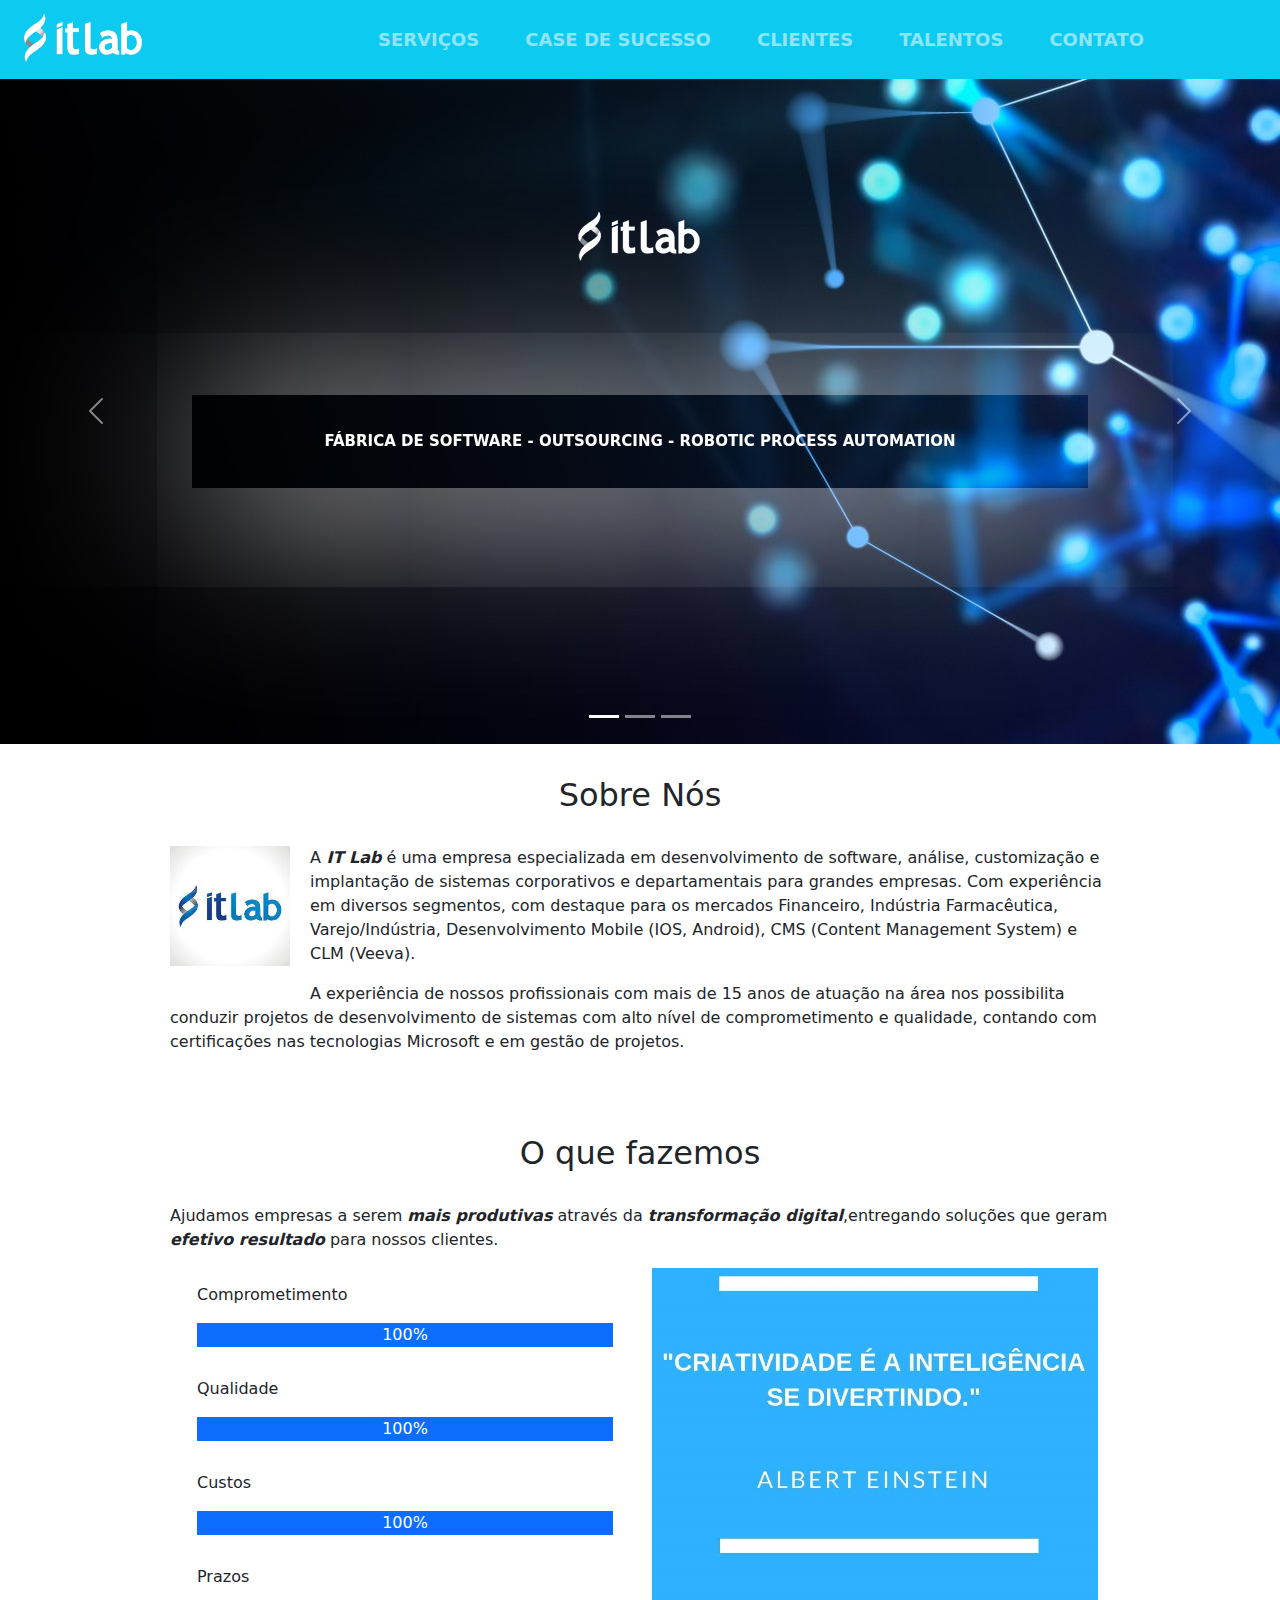
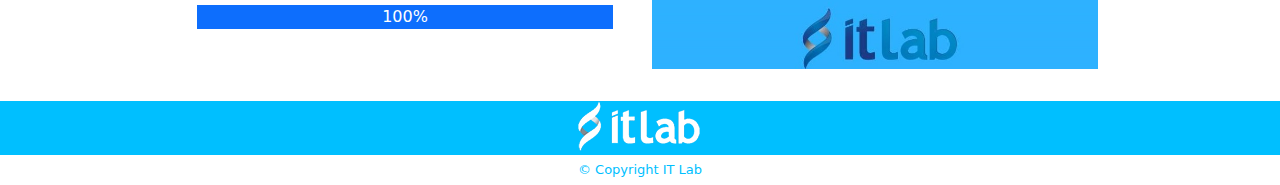
==== html/index.html @ b962ba04 "first commit" ====
<!DOCTYPE html>
<html lang="pt-br">

<head>
  <meta charset="UTF-8">
  <meta name="viewport" content="width=device=width">
  <link rel="shortcut icon" href="favicon-16x16.png" type="image/x-icon">
  <title>IT Lab - Brasil</title>
  <link rel="stylesheet" href="../css/reset.css">
  <link rel="stylesheet" href="../css/style.css">
  <link href="https://fonts.googleapis.com/css? family = Montserrat: & display = swap" rel="stylesheet">
  <link rel="stylesheet" href="../plugins/bootstrap-5.0.2-dist/css/bootstrap.css">
  <link rel="stylesheet" href="../plugins/bootstrap-5.0.2-dist/css/bootstrap-grid.css">
  <link rel="stylesheet" href="../plugins/bootstrap-5.0.2-dist/css/bootstrap-reboot.css">
  <script src="../plugins/bootstrap-5.0.2-dist/js/bootstrap.min.js"></script>
  <script src="../plugins/bootstrap-5.0.2-dist/js/bootstrap.bundle.min.js"></script>
  <script src="../plugins/bootstrap-5.0.2-dist/js/bootstrap.esm.min.js"></script>
</head>

<!-- Navbar !-->
<header>

  <nav class="navbar navbar-expand-lg navbar-dark bg-info">
    <div class="container-fluid">
      <a class="navbar-brand" href="../html/index.html"><img src="../img/logoorigem.png" width="50%"></a>

      <button class="navbar-toggler" type="button" data-bs-toggle="collapse" data-bs-target="#navbarSupportedContent"
        aria-controls="navbarSupportedContent" aria-expanded="false" aria-label="Toggle navigation">
        <span class="navbar-toggler-icon"></span>
      </button>

      <div class="collapse navbar-collapse" id="navbarSupportedContent">
        <ul class="navbar-nav me-auto mb-2 mb-lg-0">

          <li class="nav-item">
            <a class="nav-link" href="../html/servicos.html">serviços</a>
          </li>

          <li class="nav-item">
            <a class="nav-link" href="../html/cases.html">case de sucesso</a>
          </li>

          <li class="nav-item">
            <a class="nav-link" href="../html/clientes.html">clientes</a>
          </li>

          <li class="nav-item">
            <a class="nav-link" href="../html/talentos.html">talentos</a>
          </li>

          <li class="nav-item">
            <a class="nav-link" href="../html/contato.html">contato</a>
          </li>
        </ul>
      </div>
    </div>
  </nav>

</header>

<!-- Carrosel !-->

<div id="carouselExampleCaptions" class="carousel slide" data-bs-ride="carousel">

  <div class="carousel-indicators">
    <button type="button" data-bs-target="#carouselExampleCaptions" data-bs-slide-to="0" class="active"
      aria-current="true" aria-label="Slide 1"></button>
    <button type="button" data-bs-target="#carouselExampleCaptions" data-bs-slide-to="1" aria-label="Slide 2"></button>
    <button type="button" data-bs-target="#carouselExampleCaptions" data-bs-slide-to="2" aria-label="Slide 3"></button>
  </div>

  <div class="carousel-inner">
    <div class="carousel-item active">
      <img src="../img/tec.jpg" class="d-block w-100" alt="Imagem inicial">
      <div class="carousel-caption d-none d-md-block">
        <h5><img id="imgPrincipal" src="../img/logoinicial.png" alt="Imagem demostrativa de (RPA)."></h5>
        <p class="temaPrincipal">fábrica de software - outsourcing - robotic process automation</p>
      </div>
    </div>

    <div class="carousel-item">
      <img src="../img/tema1.jpg" class="d-block w-100" alt="Imagem demostrativa de fábrica de software.">
      <div class="carousel-caption d-none d-md-block">
        <h5>fábrica de software</h5>
        <p class="temaSecundario">programação - automatização - web - mobile</p>
      </div>
    </div>

    <div class="carousel-item">
      <img src="../img/eye-of-a-futuristic-robot.jpg" class="d-block w-100" alt="Logo da IT Lab">
      <div class="carousel-caption d-none d-md-block">
        <h5>robotic process automation (rpa)</h5>
        <p class="temaTerciario">programação - automatização - web - mobile</p>
      </div>
    </div>
  </div>

  <button class="carousel-control-prev" type="button" data-bs-target="#carouselExampleCaptions" data-bs-slide="prev">
    <span class="carousel-control-prev-icon" aria-hidden="true"></span>
    <span class="visually-hidden">Previous</span>
  </button>
  <button class="carousel-control-next" type="button" data-bs-target="#carouselExampleCaptions" data-bs-slide="next">
    <span class="carousel-control-next-icon" aria-hidden="true"></span>
    <span class="visually-hidden">Next</span>
  </button>

</div>



<body>
  <main>
    <section class="principal">
      <h1 class="titulo-principal">Sobre Nós</h1>

      <img class="logo" src="../img/logo.jpg" alt="Logo da It Lab.">

      <p>A<em> IT Lab</em> é uma empresa especializada em desenvolvimento de software, análise,
        customização e implantação de sistemas corporativos e departamentais para grandes
        empresas. Com experiência em diversos segmentos, com destaque para os mercados
        Financeiro, Indústria Farmacêutica, Varejo/Indústria, Desenvolvimento Mobile
        (IOS, Android), CMS (Content Management System) e CLM (Veeva).</p>

      <p>A experiência de nossos profissionais com mais de 15 anos de atuação na área nos
        possibilita conduzir projetos de desenvolvimento de sistemas com alto nível de
        comprometimento e qualidade, contando com certificações nas tecnologias Microsoft e
        em gestão de projetos.</p>

    </section>

    <section class="principal">
      <h2 class="titulo-secundario">O que fazemos</h2>


      <p>Ajudamos empresas a serem <em> mais produtivas</em>
        através da <em>transformação digital</em>,entregando soluções que
        geram <em>efetivo resultado</em> para nossos clientes.
      </p>

      <div class="container-fluid">
        <div class="row">
          <div class="pl-0 col-md-6">

            <div class="progress-prim">
              <p>Comprometimento</p>
              <div class="progress-bar" role="progressbar" style="width: 100%;" aria-valuenow="100" aria-valuemin="0"
                aria-valuemax="100">100%</div>
            </div>
            <div class="progress-seg">
              <p>Qualidade</p>
              <div class="progress-bar" role="progressbar" style="width: 100%;" aria-valuenow="100" aria-valuemin="0"
                aria-valuemax="100">100%</div>
            </div>
            <div class="progress-ter">
              <p>Custos</p>
              <div class="progress-bar" role="progressbar" style="width: 100%;" aria-valuenow="100" aria-valuemin="0"
                aria-valuemax="100">100%</div>
            </div>
            <div class="progress-quar">
              <p>Prazos</p>
              <div class="progress-bar" role="progressbar" style="width: 100%;" aria-valuenow="100" aria-valuemin="0"
                aria-valuemax="100">100%</div>
            </div>
          </div>

          <div class="col-md-6">
            <img class="imagem-it" src="../img/albert.jpg">
          </div>
        </div>

      </div>


    </section>

  </main>



  <section class="logo-redes">
    <img src="../img/logoinicial.png" class="mw-100" alt="Logo IT Lab">
  </section>



  <footer>
    <p class="copyright">&copy; Copyright IT Lab</p>
  </footer>


</body>

</html>
---- css/style.css ----
@charset "UTF-8";

body {
    font-family: 'Montserrat', sans-serif;   
}

/*Padrão navbar navegação*/
.nav-link {
    position: relative;
    margin: 0 0 0 30px;
    right: -25px;
    font-weight: 700;
    font-size: 18px;
    text-transform: uppercase; 
}
.nav-link:hover {
    text-decoration: underline;
}

/*Página Home*/

.carousel-item h5 {
    position: relative;
    top: -320px;
    font-size: 40px;
    font-weight: 700;
    text-transform: uppercase;
    margin-bottom: 10px;
    
}

.temaPrincipal, .temaSecundario, .temaTerciario {
    
    text-transform: uppercase; 
    padding: 35px 0;  
    font-weight: bold;
    font-size: 15px;
    position: relative;
    top: -200px;
    box-shadow: 10px 10px 200px white
}

.principal {
    padding: 2em 0;
    background: #FFFFFF;
    width: 940px;
    margin: 0 auto;
}

.principal p {
    margin: 0 0 1em;
    
    
}

.principal em {
    font-style: italic;
    font-weight: bold;
}

.titulo-principal, .titulo-secundario, .titulo-terciario, .titulo-quartenario {
    text-align: center;
    font-size: 2em;
    margin: 0 0 1em;
    clear: left;
}

.logo {
    width: 120px;
    float: left;
    margin: 0 20px 20px 0;
}

.progress-prim, .progress-seg, .progress-ter, .progress-quar {
    width: 100%;
    padding: 15px;
    margin: auto;
    
}
.pl-0 {
    padding-left: 0;
    /*!important*/
}

.mapa {
    padding: 2em 0;
    
}

.mapa-conteudo {
    width: 940px;
    margin: 0 auto;
}

.mapa p {
    margin: 0 0 2em;
    text-align: center;
}

.redes-socias p {
    margin: 0 0 2em;
    text-align: center;
    
}

.titulo-redes, .titulo-estabelecimento, .titulo-contato {
    color: #87CEFA;
    text-align: center; 
    padding: 2px 0;
}

.imagem-it {
  width: 100%;
}
/*Página de Serviços*/

.servicos {
    width: 940px;
    margin: 0 auto;
    padding: 50px 0;
}

.servicos li {
    display: inline-block;
    text-align: center;
    width: 30%;
    vertical-align: top;
    margin: 0 1.5%;
    padding: 30px 20px;
    box-sizing: border-box;
    border: 1px solid #f2f2f2;
    border-radius: 10px;
    min-height: 348px;
    padding-bottom: 40px;
}

.servicos li:hover {
    border-color: #F0F8FF;
    
}

.servicos li:active {
    border-color: #87CEFA;
}

.servicos li:hover h2 {
    font-size: 25px;
}

.servicos h2 {
    font-size: 17px;
    font-weight: bold;
    padding-top: 15px;
}

.servicos-descricao {
    font-size: 15px;
    padding-top: 10px;
}


/*Página Cases de sucessos*/

.servicos h2 {
    padding: 10px;
}

/*Página de Serviços*/

.banner-anuncio img {
    width: 100%;
     
}

.banner-vagas {
    
    display: flex;
    justify-content: center;
    
}

.banner-vagas img {
    width: 50%;
    margin-top: 5px;
}

.formulario {
    padding: 0 300px;
}

.nome {
    margin: 15px;
}
/*Página Contato*/

.banner {
    background-image: url(../img/businessman-pointing-at-his-presentation-on-the-futuristic-digital-screen.jpg);
    background-repeat: no-repeat;
    background-size: cover;
}

/* .titulo-contato, .titulo-mapa {
    position: relative;
    right: 0px;
    padding: 20px;
    color: #87CEFA;
} */

form {
    margin: 20px 0;   
}

form label, form legend {
    display: block;
    font-size: 18px;
    margin: 0 0 3px;
}

input, textarea{
    font-family: sans-serif;
    font-weight: normal;
    font-size: 13pt;
    background-color: rgba(255,255,255,.9);
}

input:hover, textarea:hover {
    background-color: #FFFAFA;
}

.checkbox {
    margin-top: 20px;
}

.enviar {
    width: 200px;
    padding: 15px 0;
    background: #87CEFA;
    color: white;
    font-weight: bold;
    font-size: 18px;
    border: none;
    border-radius: 5px;
    transition: 1s all;
    cursor: pointer;
    margin: 20px 0;
    
}

.enviar:hover {
    background: #00BFFF ;
    transform: scale(1.2);
}

.contato {
    padding: 20px;
}

/*Página Contato*/

.sub-titulo {
    text-align: center;
}

.link-linkd, .link-face {
    padding: 10px;
}
/*Padrão rodapé*/

.logo-redes {
    text-align: center;
    background: #00BFFF;    
}

.redes, .whats {
    display: flex;
    justify-content: center;  
    padding: 5px;  
}

footer {
    text-align: center;
    background: #FFFFFF;
    padding: 5px;
}

.copyright {
    color: #00BFFF;
    font-size: 13px;
    margin: 0;
}
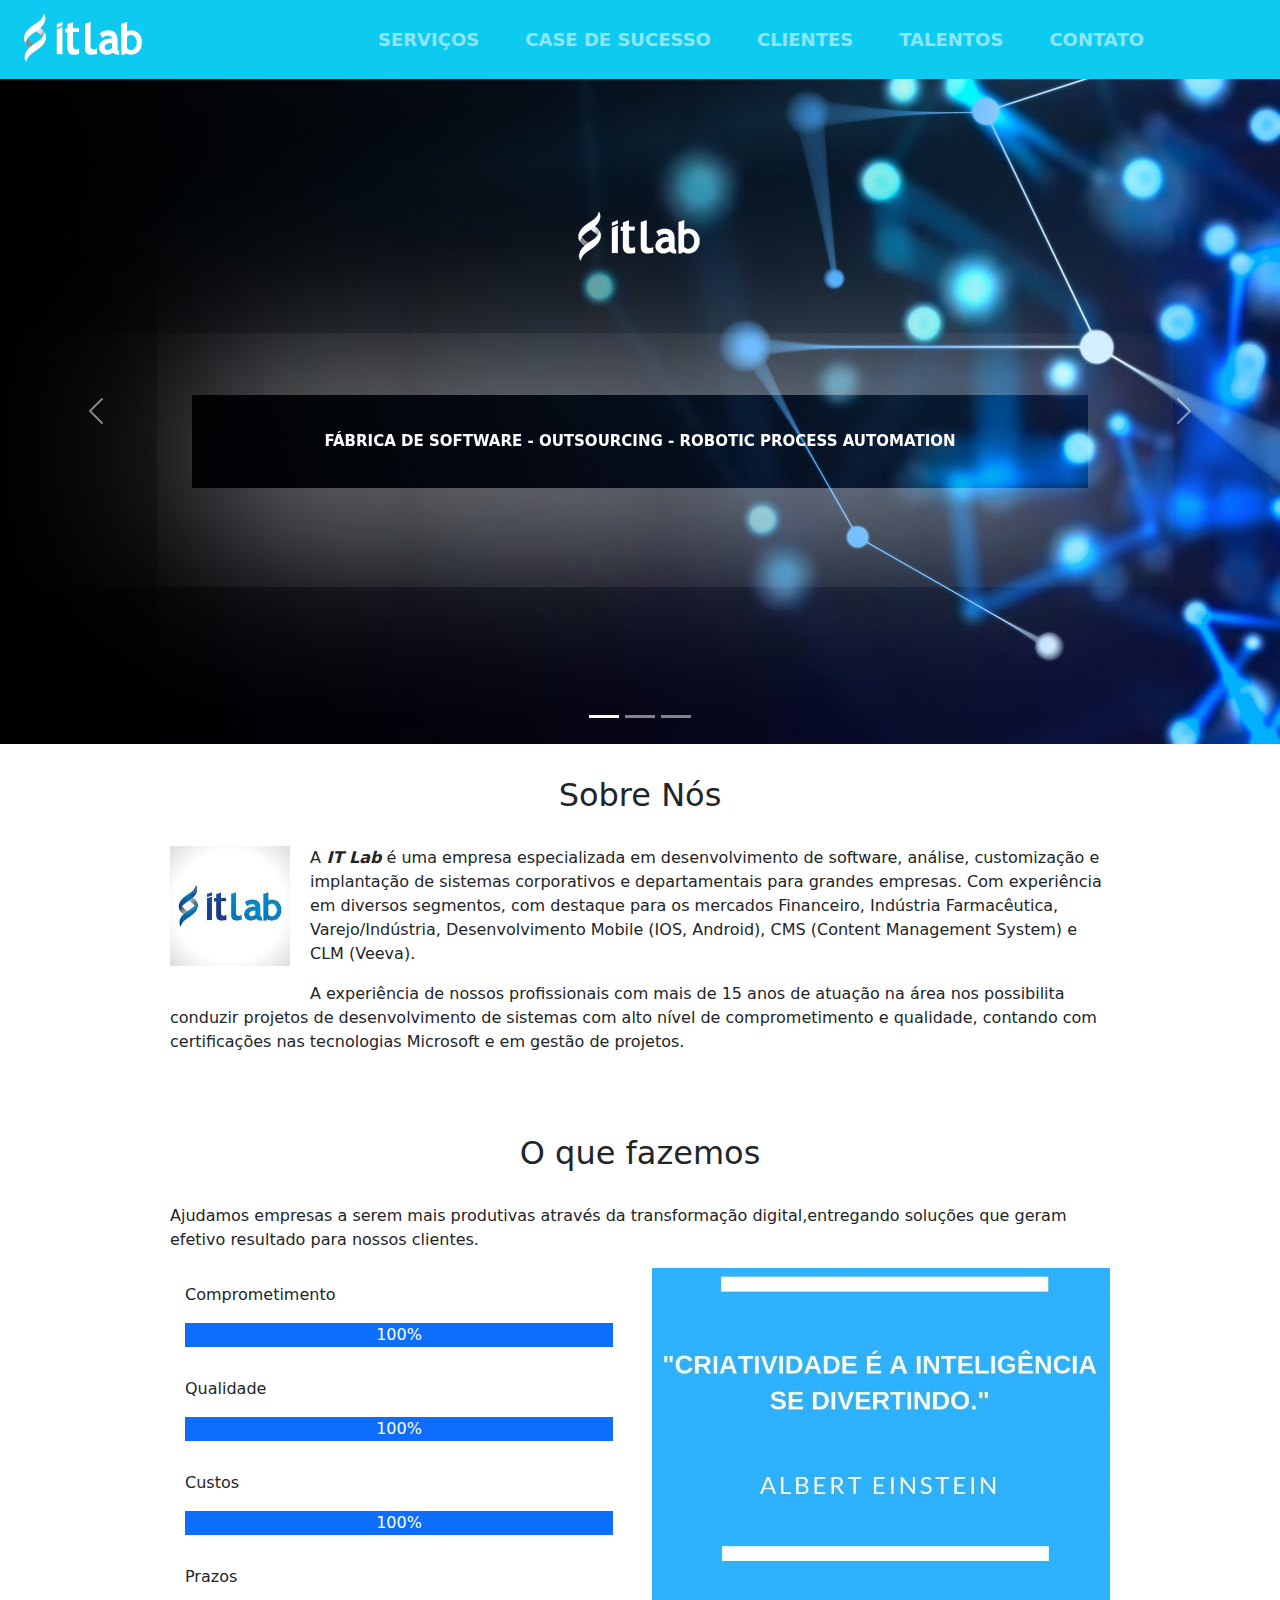
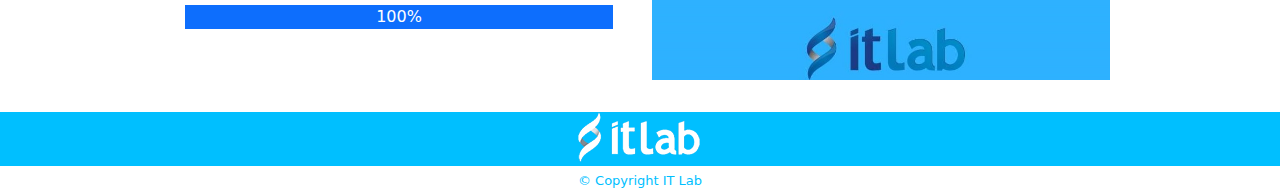
==== commit 64244c02: "html e css modificados início da responsividade" ====
--- a/html/index.html
+++ b/html/index.html
@@ -3,10 +3,11 @@
 
 <head>
   <meta charset="UTF-8">
-  <meta name="viewport" content="width=device=width">
+  <meta name="viewport" content="width=device-width initial-scale=1.0">
   <link rel="shortcut icon" href="favicon-16x16.png" type="image/x-icon">
   <title>IT Lab - Brasil</title>
   <link rel="stylesheet" href="../css/reset.css">
+  <link rel="stylesheet" href="../css/index.css">
   <link rel="stylesheet" href="../css/style.css">
   <link href="https://fonts.googleapis.com/css? family = Montserrat: & display = swap" rel="stylesheet">
   <link rel="stylesheet" href="../plugins/bootstrap-5.0.2-dist/css/bootstrap.css">
@@ -110,34 +111,35 @@
 
 <body>
   <main>
-    <section class="principal">
-      <h1 class="titulo-principal">Sobre Nós</h1>
+    <div class="container-fluid">
+      <section class="principal">
+        <h1 class="titulo-principal">Sobre Nós</h1>
 
-      <img class="logo" src="../img/logo.jpg" alt="Logo da It Lab.">
+        <img class="logo" src="../img/logo.jpg" alt="Logo da It Lab.">
 
-      <p>A<em> IT Lab</em> é uma empresa especializada em desenvolvimento de software, análise,
-        customização e implantação de sistemas corporativos e departamentais para grandes
-        empresas. Com experiência em diversos segmentos, com destaque para os mercados
-        Financeiro, Indústria Farmacêutica, Varejo/Indústria, Desenvolvimento Mobile
-        (IOS, Android), CMS (Content Management System) e CLM (Veeva).</p>
+        <p>A<em> IT Lab</em> é uma empresa especializada em desenvolvimento de software, análise,
+          customização e implantação de sistemas corporativos e departamentais para grandes
+          empresas. Com experiência em diversos segmentos, com destaque para os mercados
+          Financeiro, Indústria Farmacêutica, Varejo/Indústria, Desenvolvimento Mobile
+          (IOS, Android), CMS (Content Management System) e CLM (Veeva).</p>
 
-      <p>A experiência de nossos profissionais com mais de 15 anos de atuação na área nos
-        possibilita conduzir projetos de desenvolvimento de sistemas com alto nível de
-        comprometimento e qualidade, contando com certificações nas tecnologias Microsoft e
-        em gestão de projetos.</p>
+        <p>A experiência de nossos profissionais com mais de 15 anos de atuação na área nos
+          possibilita conduzir projetos de desenvolvimento de sistemas com alto nível de
+          comprometimento e qualidade, contando com certificações nas tecnologias Microsoft e
+          em gestão de projetos.</p>
 
-    </section>
+      </section>
 
-    <section class="principal">
-      <h2 class="titulo-secundario">O que fazemos</h2>
+      <section class="secundario">
+        <h2 class="titulo-secundario">O que fazemos</h2>
 
 
-      <p>Ajudamos empresas a serem <em> mais produtivas</em>
-        através da <em>transformação digital</em>,entregando soluções que
-        geram <em>efetivo resultado</em> para nossos clientes.
-      </p>
+        <p>Ajudamos empresas a serem <em> mais produtivas</em>
+          através da <em>transformação digital</em>,entregando soluções que
+          geram <em>efetivo resultado</em> para nossos clientes.
+        </p>
 
-      <div class="container-fluid">
+
         <div class="row">
           <div class="pl-0 col-md-6">
 
@@ -167,10 +169,7 @@
             <img class="imagem-it" src="../img/albert.jpg">
           </div>
         </div>
-
-      </div>
-
-
+    </div>
     </section>
 
   </main>
--- a/css/index.css
+++ b/css/index.css
@@ -0,0 +1,72 @@
+@charset "UTF-8";
+
+/*Página Home*/
+
+.carousel-item h5 {
+    position: relative;
+    top: -320px;
+    font-size: 40px;
+    font-weight: 700;
+    text-transform: uppercase;
+    margin-bottom: 10px;
+    
+}
+
+.temaPrincipal, .temaSecundario, .temaTerciario {
+    
+    text-transform: uppercase; 
+    padding: 35px 0;  
+    font-weight: bold;
+    font-size: 15px;
+    position: relative;
+    top: -200px;
+    box-shadow: 10px 10px 200px var(--branco)
+}
+
+.principal,.secundario {
+    padding: 2em 0;
+    background: var(--branco);
+    width: 940px;
+    margin: 0 auto;
+}
+
+.principal p {
+    margin: 0 0 1em;    
+}
+
+.principal em {
+    font-style: italic;
+    font-weight: bold;
+}
+
+.titulo-principal, .titulo-secundario {
+    text-align: center;
+    font-size: 2em;
+    margin: 0 0 1em;
+    clear: left;
+}
+
+.logo {
+    width: 120px;
+    float: left;
+    margin: 0 20px 20px 0;
+}
+
+.progress-prim, .progress-seg, .progress-ter, .progress-quar {
+    width: 100%;
+    padding: 15px;
+    margin: auto;
+    
+}
+.pl-0 {
+    padding-left: 0;
+    /*!important*/
+}
+
+.imagem-it {
+    width: 100%;
+    max-width: 100%;
+    margin-left: auto;
+    margin-right: auto;
+}
+
--- a/css/style.css
+++ b/css/style.css
@@ -1,7 +1,19 @@
 @charset "UTF-8";
 
+:root {
+    --cinza:#FFFAFA;
+    --branco-cinzo:#F0F8FF;
+    --branco-claro: #f2f2f2;
+    --branco:#FFF;
+    --azul-claro:#00BFFF;
+    --azul-extra-claro:#87CEFA;
+    --montserrat: 'Montserrat', sans-serif 
+
+    --nome-da-variavel:valor;
+}
+
 body {
-    font-family: 'Montserrat', sans-serif;   
+    font-family: var(--montserrat);  
 }
 
 /*Padrão navbar navegação*/
@@ -17,258 +29,11 @@
     text-decoration: underline;
 }
 
-/*Página Home*/
-
-.carousel-item h5 {
-    position: relative;
-    top: -320px;
-    font-size: 40px;
-    font-weight: 700;
-    text-transform: uppercase;
-    margin-bottom: 10px;
-    
-}
-
-.temaPrincipal, .temaSecundario, .temaTerciario {
-    
-    text-transform: uppercase; 
-    padding: 35px 0;  
-    font-weight: bold;
-    font-size: 15px;
-    position: relative;
-    top: -200px;
-    box-shadow: 10px 10px 200px white
-}
-
-.principal {
-    padding: 2em 0;
-    background: #FFFFFF;
-    width: 940px;
-    margin: 0 auto;
-}
-
-.principal p {
-    margin: 0 0 1em;
-    
-    
-}
-
-.principal em {
-    font-style: italic;
-    font-weight: bold;
-}
-
-.titulo-principal, .titulo-secundario, .titulo-terciario, .titulo-quartenario {
-    text-align: center;
-    font-size: 2em;
-    margin: 0 0 1em;
-    clear: left;
-}
-
-.logo {
-    width: 120px;
-    float: left;
-    margin: 0 20px 20px 0;
-}
-
-.progress-prim, .progress-seg, .progress-ter, .progress-quar {
-    width: 100%;
-    padding: 15px;
-    margin: auto;
-    
-}
-.pl-0 {
-    padding-left: 0;
-    /*!important*/
-}
-
-.mapa {
-    padding: 2em 0;
-    
-}
-
-.mapa-conteudo {
-    width: 940px;
-    margin: 0 auto;
-}
-
-.mapa p {
-    margin: 0 0 2em;
-    text-align: center;
-}
-
-.redes-socias p {
-    margin: 0 0 2em;
-    text-align: center;
-    
-}
-
-.titulo-redes, .titulo-estabelecimento, .titulo-contato {
-    color: #87CEFA;
-    text-align: center; 
-    padding: 2px 0;
-}
-
-.imagem-it {
-  width: 100%;
-}
-/*Página de Serviços*/
-
-.servicos {
-    width: 940px;
-    margin: 0 auto;
-    padding: 50px 0;
-}
-
-.servicos li {
-    display: inline-block;
-    text-align: center;
-    width: 30%;
-    vertical-align: top;
-    margin: 0 1.5%;
-    padding: 30px 20px;
-    box-sizing: border-box;
-    border: 1px solid #f2f2f2;
-    border-radius: 10px;
-    min-height: 348px;
-    padding-bottom: 40px;
-}
-
-.servicos li:hover {
-    border-color: #F0F8FF;
-    
-}
-
-.servicos li:active {
-    border-color: #87CEFA;
-}
-
-.servicos li:hover h2 {
-    font-size: 25px;
-}
-
-.servicos h2 {
-    font-size: 17px;
-    font-weight: bold;
-    padding-top: 15px;
-}
-
-.servicos-descricao {
-    font-size: 15px;
-    padding-top: 10px;
-}
-
-
-/*Página Cases de sucessos*/
-
-.servicos h2 {
-    padding: 10px;
-}
-
-/*Página de Serviços*/
-
-.banner-anuncio img {
-    width: 100%;
-     
-}
-
-.banner-vagas {
-    
-    display: flex;
-    justify-content: center;
-    
-}
-
-.banner-vagas img {
-    width: 50%;
-    margin-top: 5px;
-}
-
-.formulario {
-    padding: 0 300px;
-}
-
-.nome {
-    margin: 15px;
-}
-/*Página Contato*/
-
-.banner {
-    background-image: url(../img/businessman-pointing-at-his-presentation-on-the-futuristic-digital-screen.jpg);
-    background-repeat: no-repeat;
-    background-size: cover;
-}
-
-/* .titulo-contato, .titulo-mapa {
-    position: relative;
-    right: 0px;
-    padding: 20px;
-    color: #87CEFA;
-} */
-
-form {
-    margin: 20px 0;   
-}
-
-form label, form legend {
-    display: block;
-    font-size: 18px;
-    margin: 0 0 3px;
-}
-
-input, textarea{
-    font-family: sans-serif;
-    font-weight: normal;
-    font-size: 13pt;
-    background-color: rgba(255,255,255,.9);
-}
-
-input:hover, textarea:hover {
-    background-color: #FFFAFA;
-}
-
-.checkbox {
-    margin-top: 20px;
-}
-
-.enviar {
-    width: 200px;
-    padding: 15px 0;
-    background: #87CEFA;
-    color: white;
-    font-weight: bold;
-    font-size: 18px;
-    border: none;
-    border-radius: 5px;
-    transition: 1s all;
-    cursor: pointer;
-    margin: 20px 0;
-    
-}
-
-.enviar:hover {
-    background: #00BFFF ;
-    transform: scale(1.2);
-}
-
-.contato {
-    padding: 20px;
-}
-
-/*Página Contato*/
-
-.sub-titulo {
-    text-align: center;
-}
-
-.link-linkd, .link-face {
-    padding: 10px;
-}
 /*Padrão rodapé*/
 
 .logo-redes {
     text-align: center;
-    background: #00BFFF;    
+    background: var(--azul-claro);    
 }
 
 .redes, .whats {
@@ -279,12 +44,24 @@
 
 footer {
     text-align: center;
-    background: #FFFFFF;
+    background: var(--branco);
     padding: 5px;
 }
 
 .copyright {
-    color: #00BFFF;
+    color: var(--azul-claro);
     font-size: 13px;
     margin: 0;
+}
+
+@media screen and (max-width: 480px) {
+    .principal,.secundario {
+        width: auto;
+    }
+    h1 {
+        text-align: center;
+    }
+    .titulo-principal,.titulo-secundario,.imagem-it {
+        width: 100%;
+    }
 }